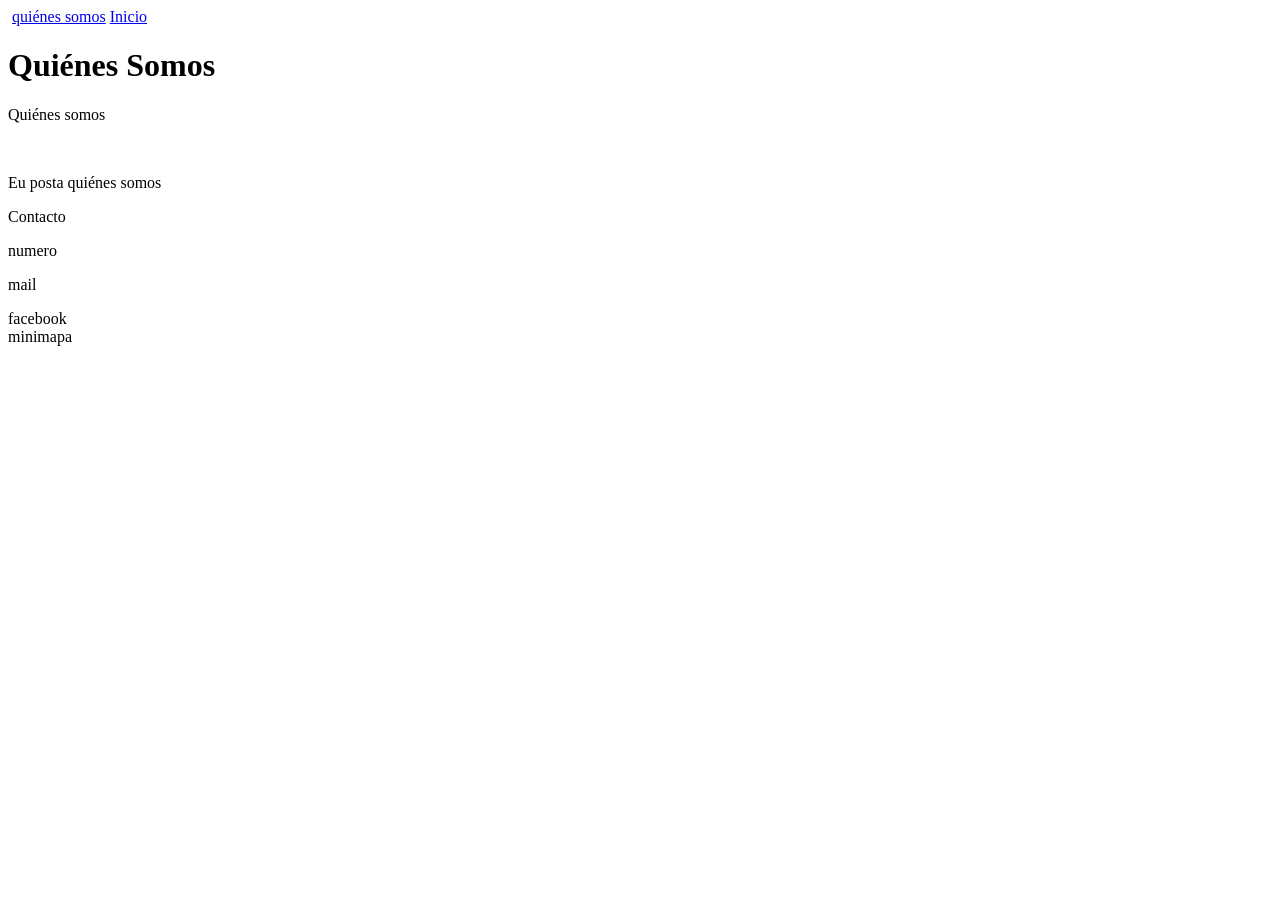
==== about.html @ 5c0874f2 "adición de contenidos" ====
<!DOCTYPE html>
<html lang="en">
<head>
    <meta charset="UTF-8">
    <meta name="viewport" content="width=device-width, initial-scale=1.0">
    <title>Sobre Nosotros</title>
</head>
<header>
    <a href="index.html"><img src="escudo.png" alt=""></a>
    <a href="about.html">quiénes somos</a>
    <a href="index.html">Inicio</a>
</header>
<body>
    <h1>Quiénes Somos</h1>
    <p>Quiénes somos</p>
    <img src="" alt="">
    <p>Eu posta quiénes somos</p>
</body>
<footer>
    <div>Contacto
        <p>numero</p>
        <p>mail</p>
        facebook
    </div>
    <div>minimapa</div>
</footer>
</html>
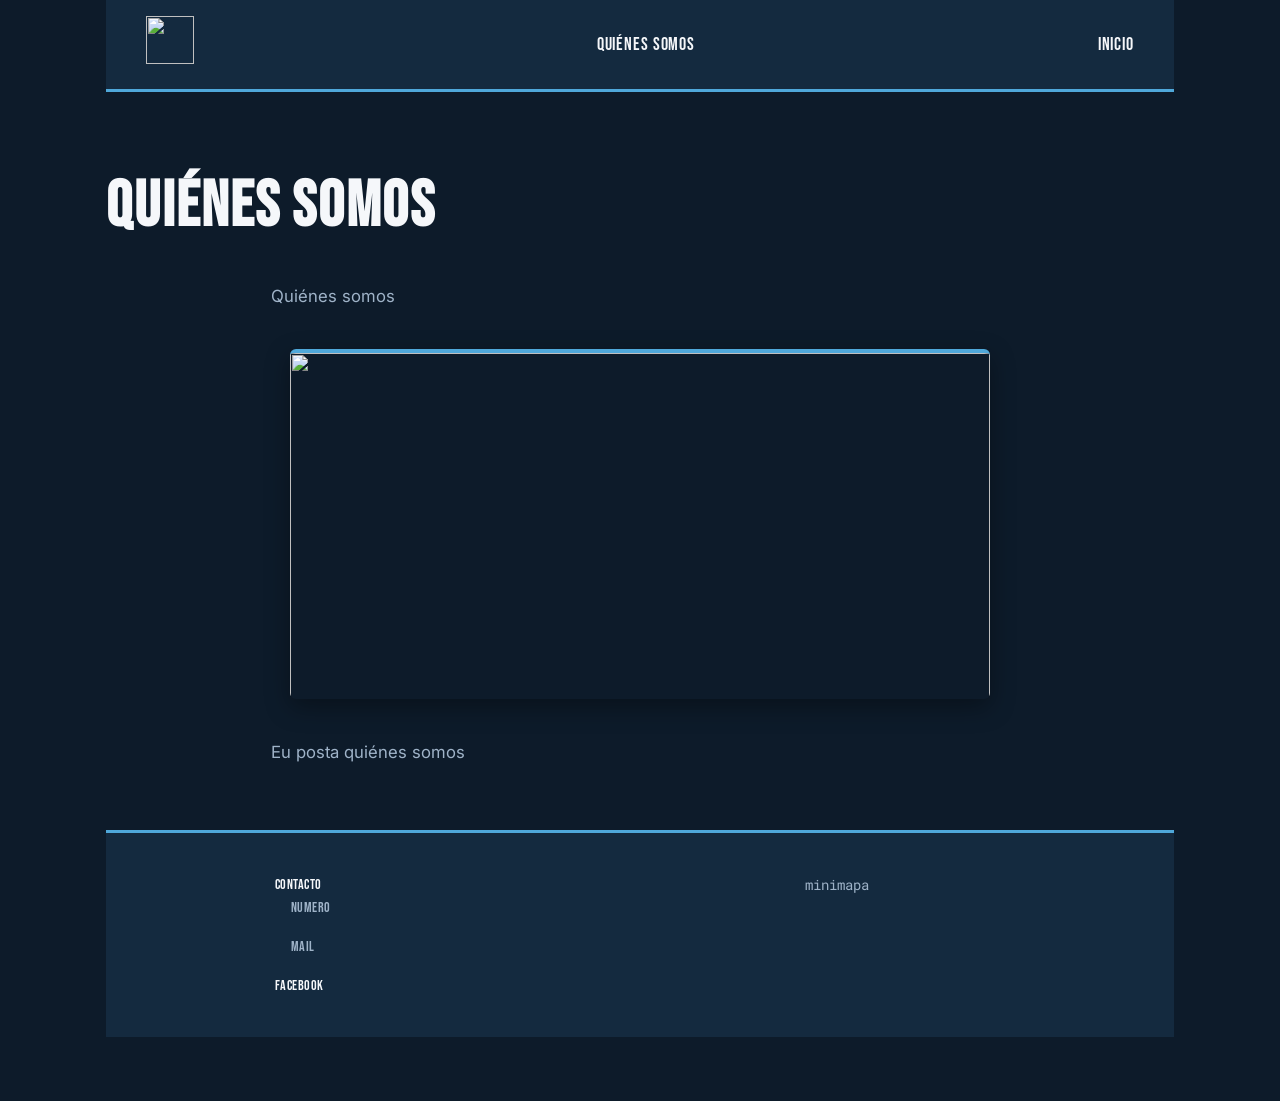
==== commit 1a39c568: "Css estructurado" ====
--- a/about.html
+++ b/about.html
@@ -4,6 +4,8 @@
     <meta charset="UTF-8">
     <meta name="viewport" content="width=device-width, initial-scale=1.0">
     <title>Sobre Nosotros</title>
+    <link rel="stylesheet" href="base.css">
+    <link rel="stylesheet" href="about.css">
 </head>
 <header>
     <a href="index.html"><img src="escudo.png" alt=""></a>
--- a/base.css
+++ b/base.css
@@ -0,0 +1,220 @@
+/* ==========================================================================
+   BASE.CSS — Estudiantes de Río Cuarto
+   Hoja de estilos base, compartida por TODAS las páginas del sitio.
+   Contiene: tokens de diseño, reset, tipografía global, header, footer
+   y reglas genéricas de imágenes/artículos.
+
+   index.css y about.css asumen que este archivo se carga ANTES en el
+   <head> del HTML, porque reutilizan las variables definidas acá.
+   ========================================================================== */
+
+/* --------------------------------------------------------------------------
+   1. TIPOGRAFÍAS EXTERNAS
+   - Bebas Neue: trazo condensado para títulos y datos de camiseta.
+     Referencia directa a la cartelería de estadio / gráfica deportiva.
+   - Inter: tipografía de texto, pensada para lectura en pantalla.
+   - Roboto Mono: uso puntual en datos (número de jugador), refuerza la
+     idea de "ficha" o "planilla técnica".
+   -------------------------------------------------------------------------- */
+@import url('https://fonts.googleapis.com/css2?family=Bebas+Neue&family=Inter:wght@400;500;600;700&family=Roboto+Mono:wght@500;700&display=swap');
+
+/* --------------------------------------------------------------------------
+   2. TOKENS DE DISEÑO (variables CSS)
+   Paleta basada en la identidad histórica del club: el celeste se
+   adoptó en 1917 como homenaje a la bandera argentina. Se reemplaza el
+   negro plano del CSS original por un "azul noche" con más profundidad,
+   más cercano a cómo se ve una cancha iluminada de noche.
+   -------------------------------------------------------------------------- */
+:root {
+  /* Color */
+  --clr-night:        #0d1b2a; /* fondo principal del sitio */
+  --clr-night-soft:    #142a3f; /* paneles, header, footer */
+  --clr-night-border:  #223c54; /* separadores / bordes sutiles */
+  --clr-celeste:       #4fa8da; /* celeste titular del club */
+  --clr-celeste-deep:  #1b4f72; /* celeste oscuro, bordes y hover */
+  --clr-white:         #f5f7fa;
+  --clr-muted:         #9fb3c8; /* texto secundario sobre fondo oscuro */
+  --clr-gold:          #c9a227; /* detalle de jerarquía ("tercer grande") */
+
+  /* Tipografía */
+  --font-display: 'Bebas Neue', 'Arial Narrow', sans-serif;
+  --font-body:    'Inter', system-ui, -apple-system, sans-serif;
+  --font-mono:    'Roboto Mono', 'Courier New', monospace;
+
+  /* Espaciado — escala de 8px, evita valores sueltos por todo el CSS */
+  --space-1: 0.5rem;
+  --space-2: 1rem;
+  --space-3: 1.5rem;
+  --space-4: 2.5rem;
+  --space-5: 4rem;
+
+  /* Layout */
+  --container-width: 1100px;
+  --radius: 6px;
+  --shadow-card: 0 8px 24px rgba(0, 0, 0, 0.35);
+  --transition: 0.2s ease-in-out;
+}
+
+/* --------------------------------------------------------------------------
+   3. RESET BÁSICO
+   Normaliza comportamientos por defecto del navegador para partir de
+   una base predecible en cualquier página del sitio.
+   -------------------------------------------------------------------------- */
+* {
+  margin: 0;
+  padding: 0;
+  box-sizing: border-box;
+}
+
+html {
+  scroll-behavior: smooth;
+}
+
+/* --------------------------------------------------------------------------
+   4. TIPOGRAFÍA Y FONDO GLOBAL
+   Reemplaza Comic Sans (no profesional para un sitio institucional) por
+   el sistema tipográfico de los tokens. Fondo "azul noche" en vez de
+   negro plano: da profundidad y deja respirar al celeste como acento.
+   -------------------------------------------------------------------------- */
+body {
+  font-family: var(--font-body);
+  background-color: var(--clr-night);
+  color: var(--clr-white);
+  line-height: 1.6;
+  -webkit-font-smoothing: antialiased;
+}
+
+h1, h2, h3, h4 {
+  font-family: var(--font-display);
+  letter-spacing: 0.03em;
+  text-transform: uppercase;
+  color: var(--clr-white);
+}
+
+h3 {
+  color: var(--clr-celeste);
+  border-bottom: 2px solid var(--clr-celeste-deep);
+  display: inline-block;
+  padding-bottom: var(--space-1);
+  margin: var(--space-4) auto var(--space-3);
+}
+
+p {
+  max-width: 65ch;
+  margin: 0 auto var(--space-2);
+  color: var(--clr-muted);
+  padding: 0 var(--space-2);
+}
+
+a {
+  color: var(--clr-celeste);
+  text-decoration: none;
+  transition: color var(--transition);
+}
+
+a:hover,
+a:focus-visible {
+  color: var(--clr-gold);
+}
+
+/* --------------------------------------------------------------------------
+   5. HEADER
+   Barra superior fija (sticky), escudo a la izquierda y navegación a la
+   derecha. El borde inferior celeste funciona como referencia a la
+   línea de cal de una cancha.
+   -------------------------------------------------------------------------- */
+header {
+  display: flex;
+  align-items: center;
+  justify-content: space-between;
+  flex-wrap: wrap;
+  gap: var(--space-2);
+  padding: var(--space-2) var(--space-4);
+  background-color: var(--clr-night-soft);
+  border-bottom: 3px solid var(--clr-celeste);
+  position: sticky;
+  top: 0;
+  z-index: 10;
+}
+
+header img {
+  width: 48px;
+  height: 48px;
+  object-fit: contain;
+}
+
+header a {
+  font-family: var(--font-display);
+  font-size: 1.1rem;
+  letter-spacing: 0.05em;
+  text-transform: uppercase;
+  color: var(--clr-white);
+}
+
+header a:hover {
+  color: var(--clr-celeste);
+}
+
+/* --------------------------------------------------------------------------
+   6. FOOTER
+   Dos bloques (contacto / minimapa) distribuidos en columnas flexibles.
+   -------------------------------------------------------------------------- */
+footer {
+  display: flex;
+  flex-wrap: wrap;
+  justify-content: space-around;
+  gap: var(--space-3);
+  padding: var(--space-4) var(--space-2);
+  margin-top: var(--space-5);
+  background-color: var(--clr-night-soft);
+  border-top: 3px solid var(--clr-celeste);
+  font-family: var(--font-mono);
+  font-size: 0.9rem;
+  color: var(--clr-muted);
+  text-align: left;
+}
+
+footer div {
+  min-width: 200px;
+}
+
+footer div:first-child {
+  font-family: var(--font-display);
+  color: var(--clr-white);
+  letter-spacing: 0.03em;
+}
+
+/* --------------------------------------------------------------------------
+   7. IMÁGENES Y ARTÍCULOS — REGLAS GENÉRICAS
+   Reglas base válidas en cualquier página. index.css y about.css las
+   particularizan donde haga falta (hero, grillas, etc.).
+   -------------------------------------------------------------------------- */
+article {
+  max-width: var(--container-width);
+  margin: 0 auto;
+  padding: 0 var(--space-2);
+  text-align: center;
+}
+
+article img {
+  max-width: 100%;
+  border-radius: var(--radius);
+}
+
+/* --------------------------------------------------------------------------
+   8. RESPONSIVE — BASE
+   Ajustes mínimos para que header/footer no rompan en mobile. Los
+   ajustes de cada sección de contenido van en el CSS de cada página.
+   -------------------------------------------------------------------------- */
+@media (max-width: 640px) {
+  header {
+    justify-content: center;
+    text-align: center;
+    padding: var(--space-2);
+  }
+
+  footer {
+    flex-direction: column;
+    text-align: center;
+  }
+}
--- a/about.css
+++ b/about.css
@@ -0,0 +1,57 @@
+/* ==========================================================================
+   ABOUT.CSS — "Quiénes somos"
+   Requiere base.css cargado antes en el HTML (usa sus variables).
+   Contiene el layout de la página institucional: un bloque centrado
+   con el texto de presentación del club.
+   ========================================================================== */
+
+/* --------------------------------------------------------------------------
+   1. CONTENEDOR
+   Centra todo el contenido de body en un ancho de lectura cómodo,
+   igual que en el resto del sitio.
+   -------------------------------------------------------------------------- */
+body {
+  max-width: var(--container-width);
+  margin: 0 auto;
+  padding: 0 var(--space-2) var(--space-5);
+}
+
+/* --------------------------------------------------------------------------
+   2. TÍTULO Y TEXTO
+   -------------------------------------------------------------------------- */
+h1 {
+  font-size: clamp(2.5rem, 6vw, 4rem);
+  margin: var(--space-5) auto var(--space-3);
+}
+
+body > p {
+  max-width: 70ch;
+  margin: 0 auto var(--space-3);
+  font-size: 1.05rem;
+}
+
+/* --------------------------------------------------------------------------
+   3. IMAGEN INSTITUCIONAL
+   Se le da un borde superior celeste para que funcione como una
+   pequeña "tarjeta" dentro del fondo oscuro, en vez de flotar suelta.
+   -------------------------------------------------------------------------- */
+body > img {
+  display: block;
+  width: 100%;
+  max-width: 700px;
+  height: 350px;
+  object-fit: cover;
+  margin: var(--space-4) auto;
+  border-radius: var(--radius);
+  box-shadow: var(--shadow-card);
+  border-top: 4px solid var(--clr-celeste);
+}
+
+/* --------------------------------------------------------------------------
+   4. RESPONSIVE — ABOUT
+   -------------------------------------------------------------------------- */
+@media (max-width: 640px) {
+  body > img {
+    height: 220px;
+  }
+}
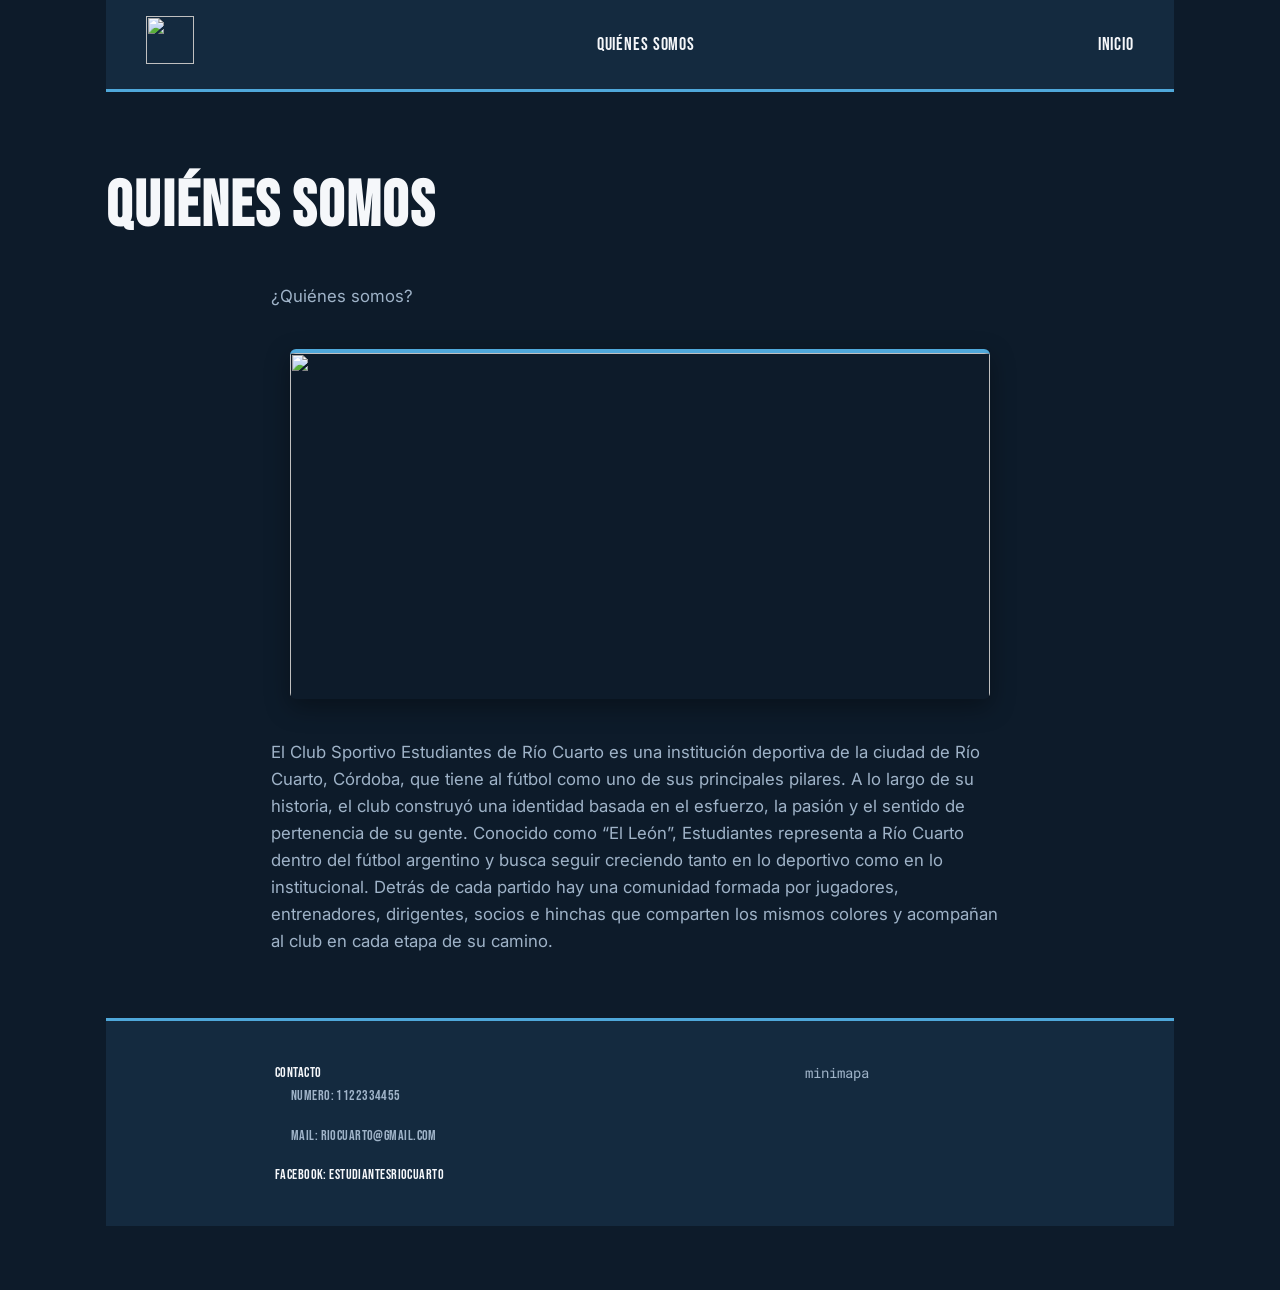
==== commit 23087a62: "texto parte 1" ====
--- a/about.html
+++ b/about.html
@@ -14,15 +14,15 @@
 </header>
 <body>
     <h1>Quiénes Somos</h1>
-    <p>Quiénes somos</p>
+    <p>¿Quiénes somos?</p>
     <img src="" alt="">
-    <p>Eu posta quiénes somos</p>
+    <p>El Club Sportivo Estudiantes de Río Cuarto es una institución deportiva de la ciudad de Río Cuarto, Córdoba, que tiene al fútbol como uno de sus principales pilares. A lo largo de su historia, el club construyó una identidad basada en el esfuerzo, la pasión y el sentido de pertenencia de su gente. Conocido como “El León”, Estudiantes representa a Río Cuarto dentro del fútbol argentino y busca seguir creciendo tanto en lo deportivo como en lo institucional. Detrás de cada partido hay una comunidad formada por jugadores, entrenadores, dirigentes, socios e hinchas que comparten los mismos colores y acompañan al club en cada etapa de su camino.</p>
 </body>
 <footer>
     <div>Contacto
-        <p>numero</p>
-        <p>mail</p>
-        facebook
+        <p>Numero: 1122334455</p>
+        <p>Mail: riocuarto@gmail.com</p>
+        Facebook: EstudiantesRioCuarto
     </div>
     <div>minimapa</div>
 </footer>
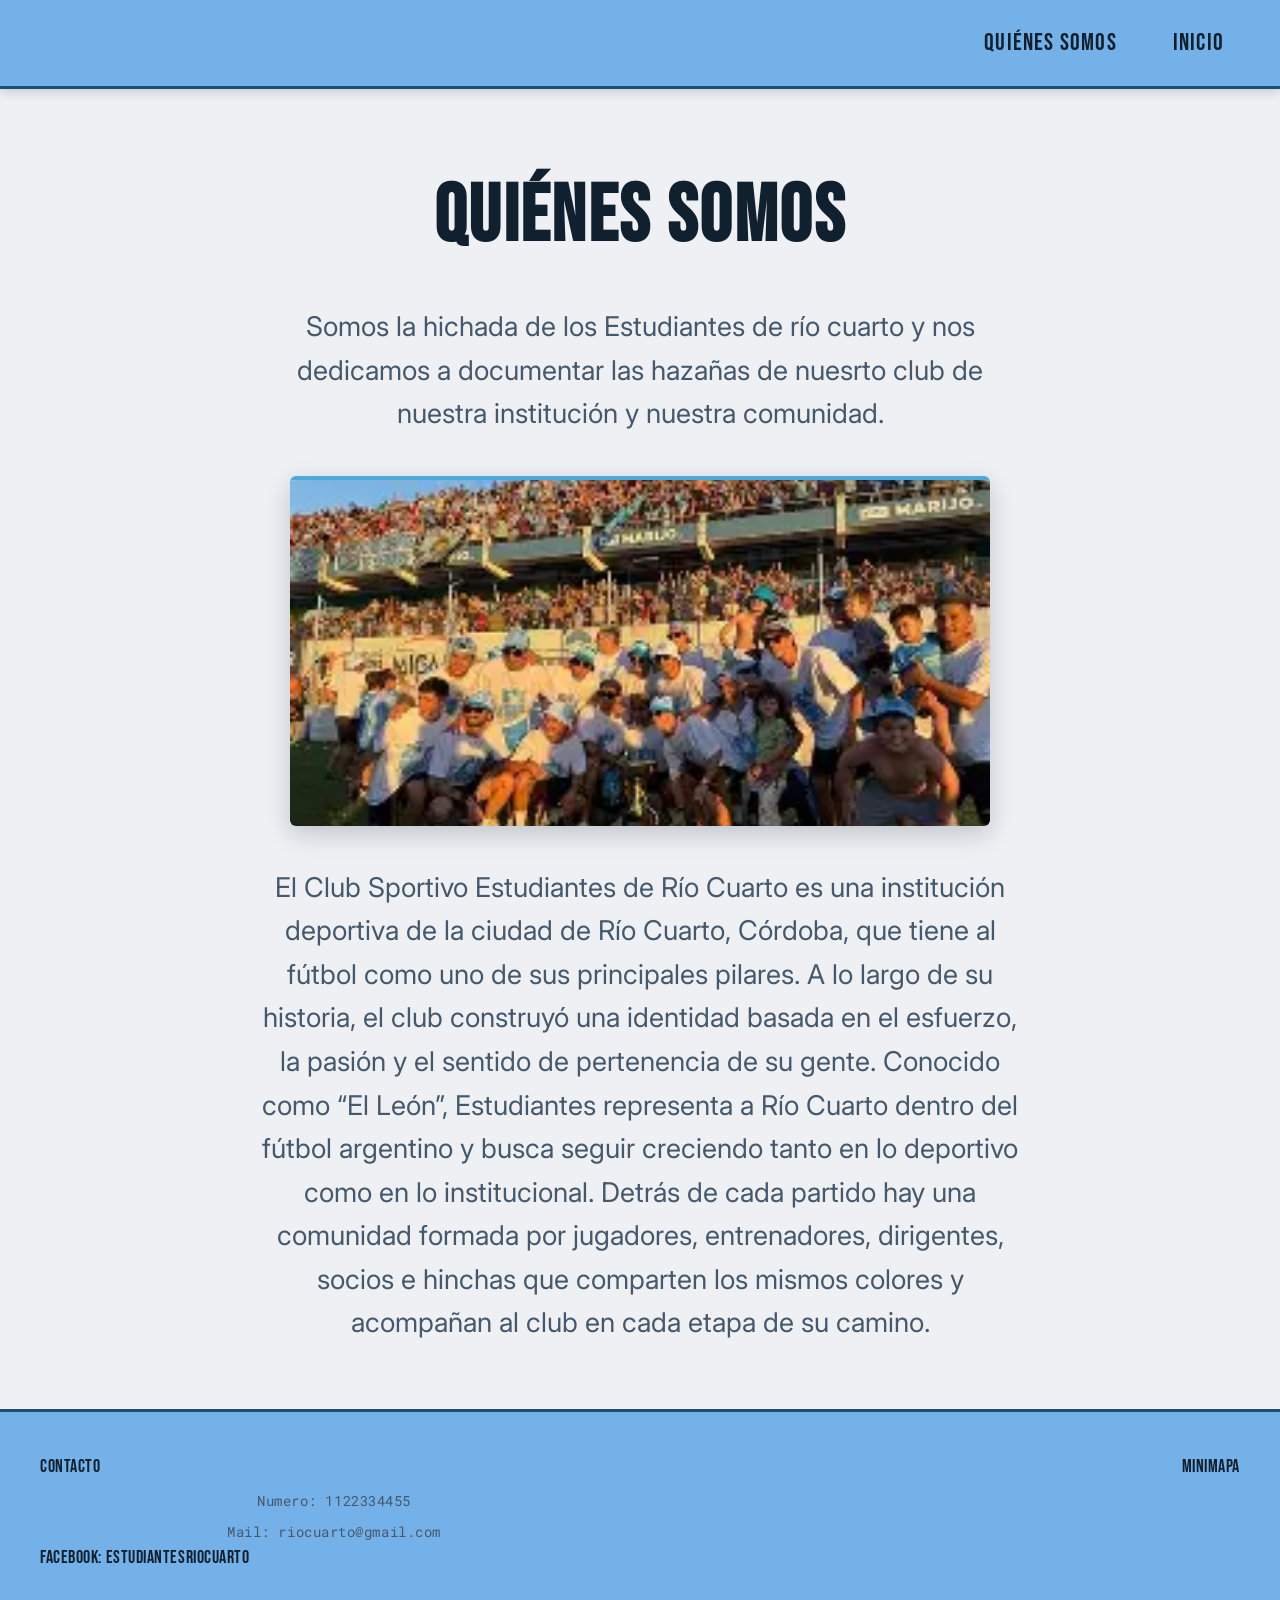
==== commit 6d617565: "jornada de QA" ====
--- a/about.html
+++ b/about.html
@@ -14,8 +14,9 @@
 </header>
 <body>
     <h1>Quiénes Somos</h1>
-    <p>¿Quiénes somos?</p>
-    <img src="" alt="">
+    <p id="parrafo">Somos la hichada de los Estudiantes de río cuarto y nos dedicamos a documentar las hazañas de nuesrto club de nuestra institución y nuestra comunidad.</p>
+    
+    <img src="images/descarga.webp" alt="">
     <p>El Club Sportivo Estudiantes de Río Cuarto es una institución deportiva de la ciudad de Río Cuarto, Córdoba, que tiene al fútbol como uno de sus principales pilares. A lo largo de su historia, el club construyó una identidad basada en el esfuerzo, la pasión y el sentido de pertenencia de su gente. Conocido como “El León”, Estudiantes representa a Río Cuarto dentro del fútbol argentino y busca seguir creciendo tanto en lo deportivo como en lo institucional. Detrás de cada partido hay una comunidad formada por jugadores, entrenadores, dirigentes, socios e hinchas que comparten los mismos colores y acompañan al club en cada etapa de su camino.</p>
 </body>
 <footer>
--- a/base.css
+++ b/base.css
@@ -20,21 +20,22 @@
 
 /* --------------------------------------------------------------------------
    2. TOKENS DE DISEÑO (variables CSS)
-   Paleta basada en la identidad histórica del club: el celeste se
-   adoptó en 1917 como homenaje a la bandera argentina. Se reemplaza el
-   negro plano del CSS original por un "azul noche" con más profundidad,
-   más cercano a cómo se ve una cancha iluminada de noche.
+   Tema claro: fondo general gris muy claro, paneles (header/footer) en
+   celeste de camiseta. Todos los colores de texto de acá para abajo
+   están elegidos para tener contraste legible sobre ESTE fondo claro,
+   no sobre fondo oscuro como en la versión anterior.
    -------------------------------------------------------------------------- */
 :root {
   /* Color */
-  --clr-night:        #0d1b2a; /* fondo principal del sitio */
-  --clr-night-soft:    #142a3f; /* paneles, header, footer */
-  --clr-night-border:  #223c54; /* separadores / bordes sutiles */
-  --clr-celeste:       #4fa8da; /* celeste titular del club */
-  --clr-celeste-deep:  #1b4f72; /* celeste oscuro, bordes y hover */
-  --clr-white:         #f5f7fa;
-  --clr-muted:         #9fb3c8; /* texto secundario sobre fondo oscuro */
-  --clr-gold:          #c9a227; /* detalle de jerarquía ("tercer grande") */
+  --clr-night:        #eef0f3; /* fondo principal del sitio (claro) */
+  --clr-night-soft:    #75b1e9; /* paneles: header y footer */
+  --clr-night-border:  #223c54; /* marco oscuro de fotos/tarjetas */
+  --clr-celeste:       #4fa8da; /* celeste de marca: links, acentos, bordes */
+  --clr-celeste-deep:  #1b4f72; /* celeste oscuro: alto contraste, hover */
+  --clr-white:         #f5f7fa; /* texto/placas sobre paneles celestes */
+  --clr-ink:           #10202f; /* texto principal, alto contraste en claro */
+  --clr-muted:         #46586b; /* texto secundario, legible sobre claro */
+  --clr-gold:          #93690f; /* detalle de jerarquía, oscurecido para rendir sobre blanco */
 
   /* Tipografía */
   --font-display: 'Bebas Neue', 'Arial Narrow', sans-serif;
@@ -51,7 +52,7 @@
   /* Layout */
   --container-width: 1100px;
   --radius: 6px;
-  --shadow-card: 0 8px 24px rgba(0, 0, 0, 0.35);
+  --shadow-card: 0 8px 24px rgba(13, 27, 42, 0.2);
   --transition: 0.2s ease-in-out;
 }
 
@@ -72,14 +73,15 @@
 
 /* --------------------------------------------------------------------------
    4. TIPOGRAFÍA Y FONDO GLOBAL
-   Reemplaza Comic Sans (no profesional para un sitio institucional) por
-   el sistema tipográfico de los tokens. Fondo "azul noche" en vez de
-   negro plano: da profundidad y deja respirar al celeste como acento.
+   Texto en --clr-ink (azul noche), no blanco: sobre el fondo claro
+   actual el blanco directamente desaparece. --clr-ink da máximo
+   contraste y sigue leyéndose como "identidad oscura" del club, solo
+   que ahora funciona como color de texto en vez de fondo.
    -------------------------------------------------------------------------- */
 body {
   font-family: var(--font-body);
   background-color: var(--clr-night);
-  color: var(--clr-white);
+  color: var(--clr-ink);
   line-height: 1.6;
   -webkit-font-smoothing: antialiased;
 }
@@ -88,12 +90,15 @@
   font-family: var(--font-display);
   letter-spacing: 0.03em;
   text-transform: uppercase;
-  color: var(--clr-white);
-}
-
+  color: var(--clr-ink);
+}
+
+/* h3 se usa como subtítulo de sección ("El plantel", "Plantel", etc.):
+   se destaca en celeste oscuro en vez de celeste puro, que sobre este
+   fondo tan claro queda demasiado pálido para leerse cómodo. */
 h3 {
-  color: var(--clr-celeste);
-  border-bottom: 2px solid var(--clr-celeste-deep);
+  color: var(--clr-celeste-deep);
+  border-bottom: 2px solid var(--clr-celeste);
   display: inline-block;
   padding-bottom: var(--space-1);
   margin: var(--space-4) auto var(--space-3);
@@ -106,8 +111,11 @@
   padding: 0 var(--space-2);
 }
 
+/* Los links de texto corrido usan celeste oscuro: el celeste de marca
+   puro es lindo como acento (bordes, fondos) pero como color de texto
+   sobre fondo claro no llega al contraste mínimo legible. */
 a {
-  color: var(--clr-celeste);
+  color: var(--clr-celeste-deep);
   text-decoration: none;
   transition: color var(--transition);
 }
@@ -119,69 +127,110 @@
 
 /* --------------------------------------------------------------------------
    5. HEADER
-   Barra superior fija (sticky), escudo a la izquierda y navegación a la
-   derecha. El borde inferior celeste funciona como referencia a la
-   línea de cal de una cancha.
+   Barra superior fija (sticky) en celeste, el color de camiseta del
+   club. Texto en azul noche (no blanco): sobre celeste claro el
+   blanco pierde demasiado contraste.
    -------------------------------------------------------------------------- */
 header {
   display: flex;
   align-items: center;
-  justify-content: space-between;
+  justify-content: flex-start;
   flex-wrap: wrap;
-  gap: var(--space-2);
+  gap: var(--space-3);
   padding: var(--space-2) var(--space-4);
   background-color: var(--clr-night-soft);
-  border-bottom: 3px solid var(--clr-celeste);
+  border-bottom: 3px solid var(--clr-celeste-deep);
+  box-shadow: 0 2px 12px rgba(13, 27, 42, 0.2);
   position: sticky;
   top: 0;
   z-index: 10;
 }
 
+/* El logo va solo a la izquierda; margin-right:auto empuja todo lo
+   que viene después (los links de navegación) hacia la derecha,
+   donde antes solo estaba "Inicio". Así quedan los dos agrupados. */
+header a:first-child {
+  margin-right: auto;
+}
+
+/* Placa blanca detrás del escudo: da un punto de contraste fijo, útil
+   ya mismo con la imagen rota y también cuando cargue el escudo real
+   (suelen tener fondo transparente). */
 header img {
-  width: 48px;
-  height: 48px;
-  object-fit: contain;
+  max-width: 80px;
+  padding-bottom: 0%;
 }
 
 header a {
   font-family: var(--font-display);
-  font-size: 1.1rem;
+  font-size: 1.5rem;
   letter-spacing: 0.05em;
   text-transform: uppercase;
+  color: var(--clr-ink);
+}
+
+/* Los links de navegación (no el logo) reciben un fondo tipo
+   "pastilla" al pasar el mouse, más notorio que solo cambiar el
+   color de texto sobre un fondo ya de por sí saturado. */
+header a:not(:first-child) {
+  padding: var(--space-1) var(--space-2);
+  border-radius: var(--radius);
+  transition: background-color var(--transition), color var(--transition);
+}
+
+header a:not(:first-child):hover,
+header a:not(:first-child):focus-visible {
+  background-color: var(--clr-celeste-deep);
   color: var(--clr-white);
 }
 
-header a:hover {
-  color: var(--clr-celeste);
-}
-
 /* --------------------------------------------------------------------------
    6. FOOTER
-   Dos bloques (contacto / minimapa) distribuidos en columnas flexibles.
+   Grilla de dos columnas (contacto / minimapa) en el mismo celeste que
+   el header, para que ambos se lean como una sola franja de marca.
    -------------------------------------------------------------------------- */
 footer {
-  display: flex;
-  flex-wrap: wrap;
-  justify-content: space-around;
+  display: grid;
+  grid-template-columns: 1fr 1fr;
+  align-items: start;
   gap: var(--space-3);
-  padding: var(--space-4) var(--space-2);
+  padding: var(--space-4);
   margin-top: var(--space-5);
   background-color: var(--clr-night-soft);
-  border-top: 3px solid var(--clr-celeste);
+  border-top: 3px solid var(--clr-celeste-deep);
   font-family: var(--font-mono);
   font-size: 0.9rem;
   color: var(--clr-muted);
   text-align: left;
 }
 
-footer div {
-  min-width: 200px;
-}
-
+/* Etiquetas ("Contacto", "Facebook:") en la tipografía de títulos,
+   con más peso visual que los datos de contacto en sí. */
 footer div:first-child {
   font-family: var(--font-display);
-  color: var(--clr-white);
+  font-size: 1.15rem;
   letter-spacing: 0.03em;
+  color: var(--clr-ink);
+}
+
+/* Los <p> del footer (número, mail) heredan el estilo global de <p>
+   pensado para párrafos largos centrados; acá se resetean para que se
+   comporten como líneas de una ficha de contacto. */
+footer p {
+  max-width: none;
+  margin: var(--space-1) 0 0;
+  padding: 0;
+  font-family: var(--font-mono);
+  font-size: 0.9rem;
+  color: var(--clr-muted);
+}
+
+footer div:last-child {
+  text-align: right;
+  font-family: var(--font-display);
+  font-size: 1.15rem;
+  letter-spacing: 0.03em;
+  color: var(--clr-ink);
 }
 
 /* --------------------------------------------------------------------------
@@ -213,8 +262,16 @@
     padding: var(--space-2);
   }
 
+  header a {
+    font-size: 1.1rem;
+  }
+
   footer {
-    flex-direction: column;
+    grid-template-columns: 1fr;
     text-align: center;
   }
+
+  footer div:last-child {
+    text-align: center;
+  }
 }
--- a/about.css
+++ b/about.css
@@ -7,27 +7,33 @@
 
 /* --------------------------------------------------------------------------
    1. CONTENEDOR
-   Centra todo el contenido de body en un ancho de lectura cómodo,
-   igual que en el resto del sitio.
+   OJO: el max-width NO va en <body>. header y footer, tal como están
+   en el HTML (fuera de las etiquetas <body> en el código fuente), el
+   navegador los reubica como hijos del body al parsear la página —
+   así que si el body tiene max-width, quedan encajonados en vez de ir
+   de punta a punta (eso era el bug: la franja celeste no llegaba a
+   los bordes). En cambio, cada bloque de contenido (h1, párrafo,
+   imagen) se centra individualmente con su propio max-width, igual
+   que ya hacían body > p y body > img más abajo.
    -------------------------------------------------------------------------- */
-body {
-  max-width: var(--container-width);
-  margin: 0 auto;
-  padding: 0 var(--space-2) var(--space-5);
-}
 
 /* --------------------------------------------------------------------------
    2. TÍTULO Y TEXTO
    -------------------------------------------------------------------------- */
 h1 {
-  font-size: clamp(2.5rem, 6vw, 4rem);
+  font-size: clamp(5rem, 6vw, 4rem);
+  max-width: var(--container-width);
   margin: var(--space-5) auto var(--space-3);
+  padding: 0 var(--space-2);
+  text-align: center;
+  
 }
 
-body > p {
-  max-width: 70ch;
+p {
+  max-width: 800px;
   margin: 0 auto var(--space-3);
-  font-size: 1.05rem;
+  font-size: 1.7rem;
+  text-align: center;
 }
 
 /* --------------------------------------------------------------------------
